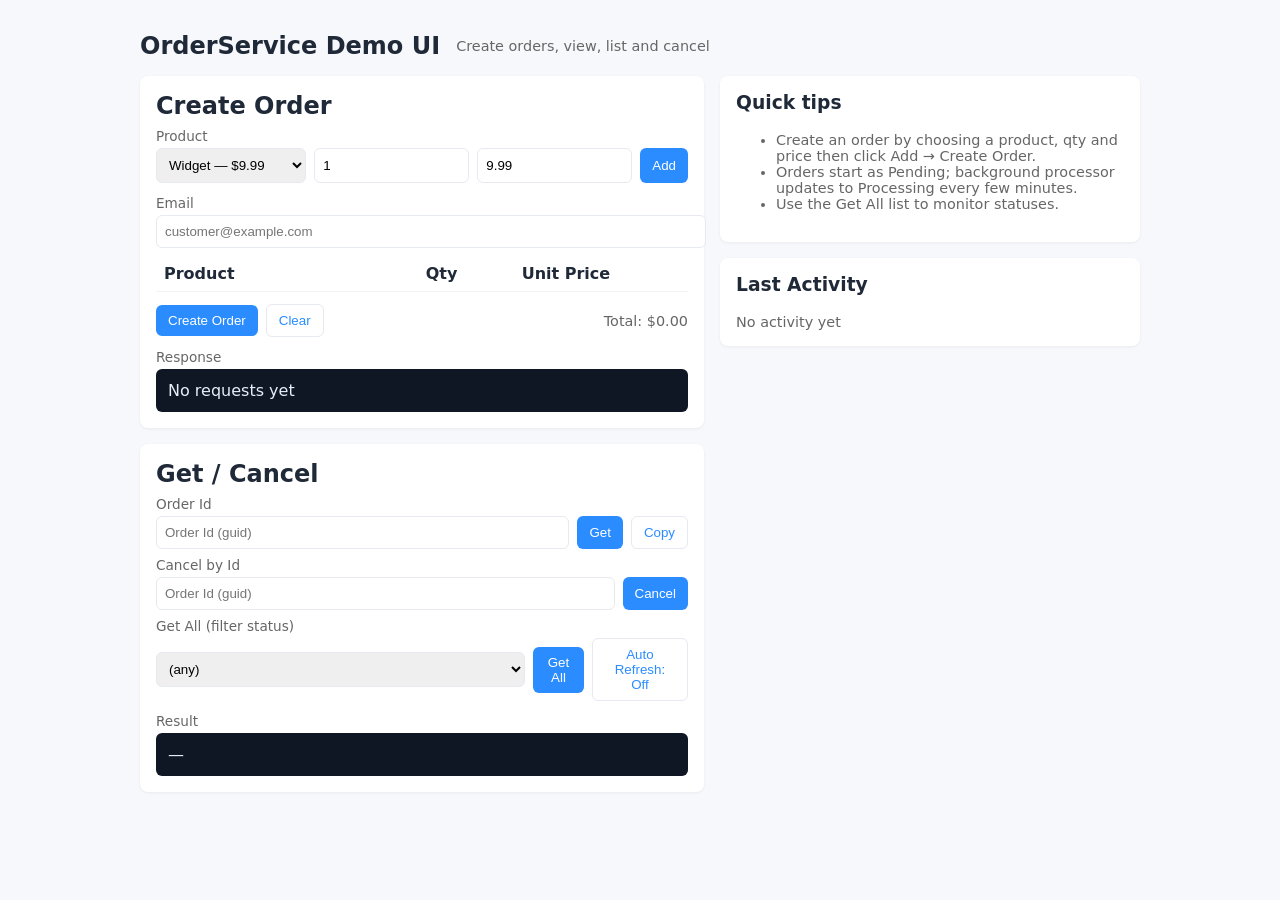
==== OrderService/wwwroot/index.html @ 724c15fa "Added Status updating" ====
<!doctype html>
<html lang="en">
<head>
  <meta charset="utf-8">
  <meta name="viewport" content="width=device-width, initial-scale=1">
  <title>OrderService Demo</title>
  <style>
    :root{--accent:#2b8cff;--muted:#666}
    body{font-family:Inter, ui-sans-serif, system-ui, -apple-system, "Segoe UI", Roboto, "Helvetica Neue", Arial; background:#f6f8fb; color:#1f2937; margin:0; padding:2rem}
    .container{max-width:1000px;margin:0 auto}
    header{display:flex;align-items:center;gap:1rem;margin-bottom:1rem}
    h1{margin:0;font-size:1.5rem}
    .grid{display:grid;grid-template-columns:1fr 420px;gap:1rem}
    .card{background:#fff;border-radius:8px;padding:1rem;box-shadow:0 1px 3px rgba(15,23,42,0.06)}
    label{display:block;font-size:0.85rem;color:var(--muted);margin-bottom:0.25rem}
    select,input[type=number],input[type=text],input[type=email]{width:100%;padding:0.5rem;border:1px solid #e6e9ef;border-radius:6px}
    button{background:var(--accent);color:#fff;border:none;padding:0.5rem 0.75rem;border-radius:6px;cursor:pointer}
    button.ghost{background:transparent;color:var(--accent);border:1px solid #e6e9ef}
    .items-table{width:100%;border-collapse:collapse;margin-top:0.5rem}
    .items-table th,.items-table td{padding:0.5rem;text-align:left;border-bottom:1px solid #f0f2f5}
    .items-list{margin-top:0.5rem}
    .result{white-space:pre-wrap;background:#0f1724;color:#e6eef8;padding:0.75rem;border-radius:6px;overflow:auto}
    .muted{color:var(--muted);font-size:0.9rem}
    .row{display:flex;gap:0.5rem}
    .col{flex:1}
    .small{width:80px}
  </style>
</head>
<body>
  <div class="container">
    <header>
      <h1>OrderService Demo UI</h1>
      <div class="muted">Create orders, view, list and cancel</div>
    </header>

    <div class="grid">
      <div>
        <div class="card" style="margin-bottom:1rem">
          <h2 style="margin:0 0 0.5rem 0">Create Order</h2>

          <label for="productSelect">Product</label>
          <div class="row">
            <select id="productSelect">
              <option value="Widget|9.99">Widget — $9.99</option>
              <option value="Gizmo|14.50">Gizmo — $14.50</option>
              <option value="Doohickey|4.50">Doohickey — $4.50</option>
              <option value="Thingamajig|7.25">Thingamajig — $7.25</option>
            </select>
            <input id="qty" type="number" min="1" value="1" class="small" />
            <input id="price" type="text" value="9.99" class="small" readonly />
            <button onclick="addItem()">Add</button>
          </div>

          <div style="margin-top:0.75rem">
            <label for="email">Email</label>
            <input id="email" type="email" placeholder="customer@example.com" />
          </div>

          <div class="items-list">
            <table class="items-table" id="itemsTable">
              <thead><tr><th>Product</th><th style="width:80px">Qty</th><th style="width:110px">Unit Price</th><th></th></tr></thead>
              <tbody></tbody>
            </table>
          </div>

          <div style="margin-top:0.75rem;display:flex;gap:0.5rem;align-items:center">
            <button onclick="createOrder()">Create Order</button>
            <button class="ghost" onclick="clearItems()">Clear</button>
            <div style="margin-left:auto" class="muted">Total: <span id="orderTotal">$0.00</span></div>
          </div>

          <div style="margin-top:0.75rem">
            <label>Response</label>
            <div id="createResult" class="result">No requests yet</div>
          </div>
        </div>

        <div class="card">
          <h2 style="margin:0 0 0.5rem 0">Get / Cancel</h2>
          <label>Order Id</label>
          <div style="display:flex;gap:0.5rem">
            <input id="getId" type="text" placeholder="Order Id (guid)" />
            <button onclick="getOrder()">Get</button>
            <button class="ghost" onclick="copyOrderId()">Copy</button>
          </div>
          <div style="margin-top:0.5rem">
            <label>Cancel by Id</label>
            <div style="display:flex;gap:0.5rem">
              <input id="cancelId" type="text" placeholder="Order Id (guid)" />
              <button onclick="cancelOrder()">Cancel</button>
            </div>
          </div>
          <div style="margin-top:0.5rem">
            <label>Get All (filter status)</label>
            <div style="display:flex;gap:0.5rem;margin-top:0.25rem;align-items:center">
              <select id="filterStatus">
                <option value="">(any)</option>
                <option value="Pending">Pending</option>
                <option value="Processing">Processing</option>
                <option value="Shipped">Shipped</option>
                <option value="Delivered">Delivered</option>
                <option value="Cancelled">Cancelled</option>
              </select>
              <button onclick="getAll()">Get All</button>
              <button class="ghost" onclick="autoRefreshToggle()" id="autoBtn">Auto Refresh: Off</button>
            </div>
          </div>

          <div style="margin-top:0.75rem">
            <label>Result</label>
            <div id="getResult" class="result">—</div>
          </div>
        </div>
      </div>

      <aside>
        <div class="card">
          <h3 style="margin-top:0">Quick tips</h3>
          <ul class="muted">
            <li>Create an order by choosing a product, qty and price then click Add → Create Order.</li>
            <li>Orders start as Pending; background processor updates to Processing every few minutes.</li>
            <li>Use the Get All list to monitor statuses.</li>
          </ul>
        </div>

        <div class="card" style="margin-top:1rem">
          <h3 style="margin-top:0">Last Activity</h3>
          <div id="activity" class="muted">No activity yet</div>
        </div>
      </aside>
    </div>
  </div>

<script>
const baseUrl = '';
let items = [];
let autoRefresh = false;
let autoTimer = null;

const productSelect = document.getElementById('productSelect');
const priceInput = document.getElementById('price');
const qtyInput = document.getElementById('qty');
const itemsTableBody = document.querySelector('#itemsTable tbody');
const orderTotalEl = document.getElementById('orderTotal');
const activityEl = document.getElementById('activity');

function parseProductValue(val){ const [name, price] = val.split('|'); return { name, price: parseFloat(price) } }

productSelect.addEventListener('change', ()=>{
  const p = parseProductValue(productSelect.value);
  priceInput.value = p.price.toFixed(2);
});

function renderItems(){
  itemsTableBody.innerHTML = '';
  let total = 0;
  items.forEach((it, idx)=>{
    const tr = document.createElement('tr');
    tr.innerHTML = `<td>${escapeHtml(it.productName)}</td><td>${it.quantity}</td><td>$${it.unitPrice.toFixed(2)}</td><td><button class=\"ghost\" onclick=\"removeItem(${idx})\">Remove</button></td>`;
    itemsTableBody.appendChild(tr);
    total += it.quantity * it.unitPrice;
  });
  orderTotalEl.textContent = `$${total.toFixed(2)}`;
}

function addItem(){
  const sel = parseProductValue(productSelect.value);
  const qty = Math.max(1, parseInt(qtyInput.value) || 1);
  const price = parseFloat(priceInput.value) || sel.price;
  // If the same product already exists in the items list, update its quantity
  const existing = items.find(i => i.productName === sel.name);
  if (existing) {
    existing.quantity = Number(existing.quantity) + Number(qty);
  } else {
    items.push({ productName: sel.name, quantity: qty, unitPrice: price });
  }
  renderItems();
}

function removeItem(i){ items.splice(i,1); renderItems(); }

function clearItems(){ items = []; renderItems(); }

async function createOrder(){
  if (items.length === 0) return alert('Add at least one item');
  const email = document.getElementById('email').value.trim();
  if (!email) return alert('Enter email');
  const payload = { items, email };
  try{
    const res = await fetch(baseUrl + '/api/orders', { method:'POST', headers: { 'Content-Type':'application/json' }, body: JSON.stringify(payload) });
    // Read body as text once then try to parse JSON. Avoid calling res.json() and res.text() which would read the stream twice.
    const raw = await res.text();
    let data = null;
    try { data = JSON.parse(raw); } catch { /* not JSON */ }
    document.getElementById('createResult').textContent = `Status: ${res.status}\n${data ? JSON.stringify(data, null, 2) : raw}`;
    activityEl.textContent = `Created order — status ${data?.status ?? 'unknown'} id ${data?.id ?? ''}`;
    // populate getId and cancelId for convenience
    if (data?.id) { document.getElementById('getId').value = data.id; document.getElementById('cancelId').value = data.id }
    // clear items and email after successful create
    if (res.ok) { clearItems(); document.getElementById('email').value = ''; }
  }catch(e){ document.getElementById('createResult').textContent = String(e); }
}

async function getOrder(){
  const id = document.getElementById('getId').value.trim();
  if (!id) return alert('Enter id');
  try{
    const res = await fetch(baseUrl + `/api/orders/${id}`);
    const raw = await res.text();
    document.getElementById('getResult').textContent = `Status: ${res.status}\n${formatJson(raw)}`;
    activityEl.textContent = `Fetched order ${id}`;
  }catch(e){ document.getElementById('getResult').textContent = String(e); }
}

async function getAll(){
  const status = document.getElementById('filterStatus').value;
  const qs = status ? `?status=${encodeURIComponent(status)}` : '';
  try{
    const res = await fetch(baseUrl + `/api/orders${qs}`);
    const raw = await res.text();
    document.getElementById('getResult').textContent = `Status: ${res.status}\n${formatJson(raw)}`;
    activityEl.textContent = `Listed orders${status ? ' status='+status : ''}`;
  }catch(e){ document.getElementById('getResult').textContent = String(e); }
}

async function cancelOrder(){
  const id = document.getElementById('cancelId').value.trim();
  if (!id) return alert('Enter id');
  try{
    const res = await fetch(baseUrl + `/api/orders/${id}`, { method:'DELETE' });
    document.getElementById('getResult').textContent = `Cancel status: ${res.status}`;
    activityEl.textContent = `Cancel attempted for ${id} -> ${res.status}`;
  }catch(e){ document.getElementById('getResult').textContent = String(e); }
}

function autoRefreshToggle(){ autoRefresh = !autoRefresh; document.getElementById('autoBtn').textContent = `Auto Refresh: ${autoRefresh ? 'On' : 'Off'}`; if(autoRefresh) startAuto(); else stopAuto(); }
function startAuto(){ autoTimer = setInterval(()=>{ getAll(); }, 5000); }
function stopAuto(){ clearInterval(autoTimer); autoTimer = null; }

function copyOrderId(){ const v = document.getElementById('getId').value.trim(); if (v) navigator.clipboard.writeText(v); }

function formatJson(text){ try{ const j = JSON.parse(text); return JSON.stringify(j, null, 2); }catch{ return text; } }

function escapeHtml(str){ return String(str).replace(/[&<>"']/g, (s)=>({ '&':'&amp;','<':'&lt;','>':'&gt;','"':'&quot;',"'":"&#39;" })[s]); }

// initialize
productSelect.dispatchEvent(new Event('change'));
renderItems();
</script>
</body>
</html>
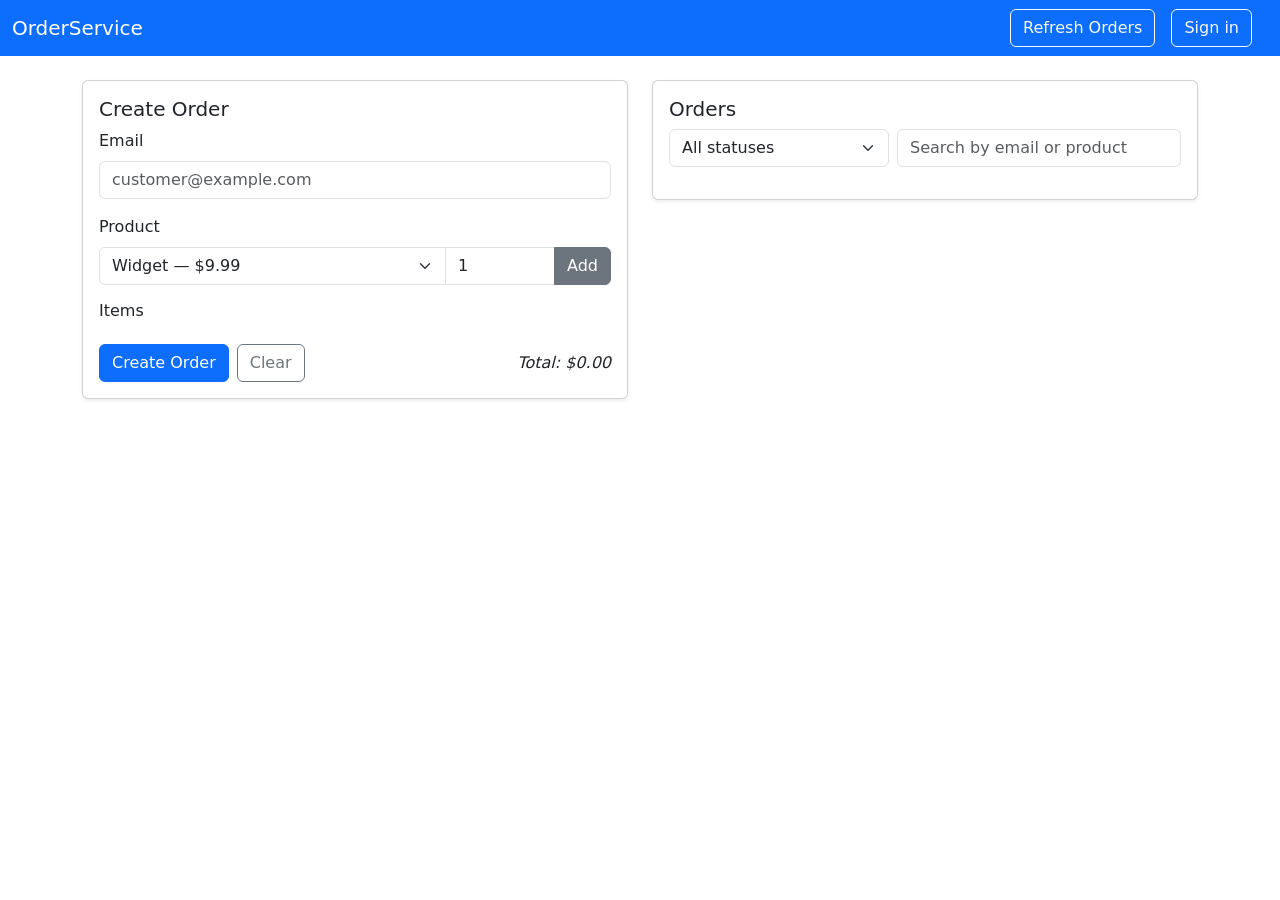
==== commit 62d05645: "master: Latest Commit with Enhanced Processing" ====
--- a/OrderService/wwwroot/index.html
+++ b/OrderService/wwwroot/index.html
@@ -1,251 +1,85 @@
 <!doctype html>
 <html lang="en">
-<head>
-  <meta charset="utf-8">
-  <meta name="viewport" content="width=device-width, initial-scale=1">
-  <title>OrderService Demo</title>
-  <style>
-    :root{--accent:#2b8cff;--muted:#666}
-    body{font-family:Inter, ui-sans-serif, system-ui, -apple-system, "Segoe UI", Roboto, "Helvetica Neue", Arial; background:#f6f8fb; color:#1f2937; margin:0; padding:2rem}
-    .container{max-width:1000px;margin:0 auto}
-    header{display:flex;align-items:center;gap:1rem;margin-bottom:1rem}
-    h1{margin:0;font-size:1.5rem}
-    .grid{display:grid;grid-template-columns:1fr 420px;gap:1rem}
-    .card{background:#fff;border-radius:8px;padding:1rem;box-shadow:0 1px 3px rgba(15,23,42,0.06)}
-    label{display:block;font-size:0.85rem;color:var(--muted);margin-bottom:0.25rem}
-    select,input[type=number],input[type=text],input[type=email]{width:100%;padding:0.5rem;border:1px solid #e6e9ef;border-radius:6px}
-    button{background:var(--accent);color:#fff;border:none;padding:0.5rem 0.75rem;border-radius:6px;cursor:pointer}
-    button.ghost{background:transparent;color:var(--accent);border:1px solid #e6e9ef}
-    .items-table{width:100%;border-collapse:collapse;margin-top:0.5rem}
-    .items-table th,.items-table td{padding:0.5rem;text-align:left;border-bottom:1px solid #f0f2f5}
-    .items-list{margin-top:0.5rem}
-    .result{white-space:pre-wrap;background:#0f1724;color:#e6eef8;padding:0.75rem;border-radius:6px;overflow:auto}
-    .muted{color:var(--muted);font-size:0.9rem}
-    .row{display:flex;gap:0.5rem}
-    .col{flex:1}
-    .small{width:80px}
-  </style>
-</head>
-<body>
-  <div class="container">
-    <header>
-      <h1>OrderService Demo UI</h1>
-      <div class="muted">Create orders, view, list and cancel</div>
-    </header>
+  <head>
+    <meta charset="utf-8" />
+    <meta name="viewport" content="width=device-width, initial-scale=1" />
+    <title>OrderService — Dashboard</title>
+    <link href="https://cdn.jsdelivr.net/npm/bootstrap@5.3.2/dist/css/bootstrap.min.css" rel="stylesheet">
+    <link href="/css/site.css" rel="stylesheet">
+  </head>
+  <body>
+    <nav class="navbar navbar-expand-lg navbar-dark bg-primary">
+      <div class="container-fluid">
+        <a class="navbar-brand" href="#">OrderService</a>
+        <div class="d-flex align-items-center gap-2">
+          <button id="refreshBtn" class="btn btn-outline-light me-2">Refresh Orders</button>
+          <a id="loginBtn" href="/login.html" class="btn btn-outline-light">Sign in</a>
+          <button id="logoutBtn" class="btn btn-outline-light d-none">Sign out</button>
+          <span id="userRole" class="text-white-50 ms-2"></span>
+        </div>
+      </div>
+    </nav>
 
-    <div class="grid">
-      <div>
-        <div class="card" style="margin-bottom:1rem">
-          <h2 style="margin:0 0 0.5rem 0">Create Order</h2>
+    <main class="container py-4">
+      <div class="row g-4">
+        <div class="col-lg-6">
+          <div class="card shadow-sm">
+            <div class="card-body">
+              <h5 class="card-title">Create Order</h5>
+              <form id="orderForm">
+                <div class="mb-3">
+                  <label class="form-label">Email</label>
+                  <input id="email" type="email" class="form-control" placeholder="customer@example.com" required />
+                </div>
 
-          <label for="productSelect">Product</label>
-          <div class="row">
-            <select id="productSelect">
-              <option value="Widget|9.99">Widget — $9.99</option>
-              <option value="Gizmo|14.50">Gizmo — $14.50</option>
-              <option value="Doohickey|4.50">Doohickey — $4.50</option>
-              <option value="Thingamajig|7.25">Thingamajig — $7.25</option>
-            </select>
-            <input id="qty" type="number" min="1" value="1" class="small" />
-            <input id="price" type="text" value="9.99" class="small" readonly />
-            <button onclick="addItem()">Add</button>
-          </div>
+                <div class="mb-3">
+                  <label class="form-label">Product</label>
+                  <div class="input-group">
+                    <select id="productSelect" class="form-select">
+                      <option value="Widget|9.99">Widget — $9.99</option>
+                      <option value="Gizmo|14.50">Gizmo — $14.50</option>
+                      <option value="Doohickey|4.50">Doohickey — $4.50</option>
+                      <option value="Thingamajig|7.25">Thingamajig — $7.25</option>
+                    </select>
+                    <input id="qty" type="number" min="1" value="1" class="form-control" style="max-width:110px" />
+                    <button id="addBtn" type="button" class="btn btn-secondary">Add</button>
+                  </div>
+                </div>
 
-          <div style="margin-top:0.75rem">
-            <label for="email">Email</label>
-            <input id="email" type="email" placeholder="customer@example.com" />
-          </div>
+                <div class="mb-3">
+                  <h6>Items</h6>
+                  <ul id="itemsList" class="list-group"></ul>
+                </div>
 
-          <div class="items-list">
-            <table class="items-table" id="itemsTable">
-              <thead><tr><th>Product</th><th style="width:80px">Qty</th><th style="width:110px">Unit Price</th><th></th></tr></thead>
-              <tbody></tbody>
-            </table>
-          </div>
-
-          <div style="margin-top:0.75rem;display:flex;gap:0.5rem;align-items:center">
-            <button onclick="createOrder()">Create Order</button>
-            <button class="ghost" onclick="clearItems()">Clear</button>
-            <div style="margin-left:auto" class="muted">Total: <span id="orderTotal">$0.00</span></div>
-          </div>
-
-          <div style="margin-top:0.75rem">
-            <label>Response</label>
-            <div id="createResult" class="result">No requests yet</div>
+                <div class="d-flex align-items-center gap-2">
+                  <button type="submit" class="btn btn-primary">Create Order</button>
+                  <button id="clearBtn" type="button" class="btn btn-outline-secondary">Clear</button>
+                  <div class="ms-auto fst-italic">Total: <span id="orderTotal">$0.00</span></div>
+                </div>
+              </form>
+            </div>
           </div>
         </div>
 
-        <div class="card">
-          <h2 style="margin:0 0 0.5rem 0">Get / Cancel</h2>
-          <label>Order Id</label>
-          <div style="display:flex;gap:0.5rem">
-            <input id="getId" type="text" placeholder="Order Id (guid)" />
-            <button onclick="getOrder()">Get</button>
-            <button class="ghost" onclick="copyOrderId()">Copy</button>
-          </div>
-          <div style="margin-top:0.5rem">
-            <label>Cancel by Id</label>
-            <div style="display:flex;gap:0.5rem">
-              <input id="cancelId" type="text" placeholder="Order Id (guid)" />
-              <button onclick="cancelOrder()">Cancel</button>
+        <div class="col-lg-6">
+          <div class="card shadow-sm">
+            <div class="card-body">
+              <h5 class="card-title">Orders</h5>
+              <div class="mb-3 d-flex gap-2">
+                <select id="filterStatus" class="form-select" style="max-width:220px">
+                  <option value="">All statuses</option>
+                </select>
+                <input id="searchInput" class="form-control" placeholder="Search by email or product" />
+              </div>
+
+              <div id="ordersContainer" class="list-group"></div>
             </div>
-          </div>
-          <div style="margin-top:0.5rem">
-            <label>Get All (filter status)</label>
-            <div style="display:flex;gap:0.5rem;margin-top:0.25rem;align-items:center">
-              <select id="filterStatus">
-                <option value="">(any)</option>
-                <option value="Pending">Pending</option>
-                <option value="Processing">Processing</option>
-                <option value="Shipped">Shipped</option>
-                <option value="Delivered">Delivered</option>
-                <option value="Cancelled">Cancelled</option>
-              </select>
-              <button onclick="getAll()">Get All</button>
-              <button class="ghost" onclick="autoRefreshToggle()" id="autoBtn">Auto Refresh: Off</button>
-            </div>
-          </div>
-
-          <div style="margin-top:0.75rem">
-            <label>Result</label>
-            <div id="getResult" class="result">—</div>
           </div>
         </div>
       </div>
+    </main>
 
-      <aside>
-        <div class="card">
-          <h3 style="margin-top:0">Quick tips</h3>
-          <ul class="muted">
-            <li>Create an order by choosing a product, qty and price then click Add → Create Order.</li>
-            <li>Orders start as Pending; background processor updates to Processing every few minutes.</li>
-            <li>Use the Get All list to monitor statuses.</li>
-          </ul>
-        </div>
-
-        <div class="card" style="margin-top:1rem">
-          <h3 style="margin-top:0">Last Activity</h3>
-          <div id="activity" class="muted">No activity yet</div>
-        </div>
-      </aside>
-    </div>
-  </div>
-
-<script>
-const baseUrl = '';
-let items = [];
-let autoRefresh = false;
-let autoTimer = null;
-
-const productSelect = document.getElementById('productSelect');
-const priceInput = document.getElementById('price');
-const qtyInput = document.getElementById('qty');
-const itemsTableBody = document.querySelector('#itemsTable tbody');
-const orderTotalEl = document.getElementById('orderTotal');
-const activityEl = document.getElementById('activity');
-
-function parseProductValue(val){ const [name, price] = val.split('|'); return { name, price: parseFloat(price) } }
-
-productSelect.addEventListener('change', ()=>{
-  const p = parseProductValue(productSelect.value);
-  priceInput.value = p.price.toFixed(2);
-});
-
-function renderItems(){
-  itemsTableBody.innerHTML = '';
-  let total = 0;
-  items.forEach((it, idx)=>{
-    const tr = document.createElement('tr');
-    tr.innerHTML = `<td>${escapeHtml(it.productName)}</td><td>${it.quantity}</td><td>$${it.unitPrice.toFixed(2)}</td><td><button class=\"ghost\" onclick=\"removeItem(${idx})\">Remove</button></td>`;
-    itemsTableBody.appendChild(tr);
-    total += it.quantity * it.unitPrice;
-  });
-  orderTotalEl.textContent = `$${total.toFixed(2)}`;
-}
-
-function addItem(){
-  const sel = parseProductValue(productSelect.value);
-  const qty = Math.max(1, parseInt(qtyInput.value) || 1);
-  const price = parseFloat(priceInput.value) || sel.price;
-  // If the same product already exists in the items list, update its quantity
-  const existing = items.find(i => i.productName === sel.name);
-  if (existing) {
-    existing.quantity = Number(existing.quantity) + Number(qty);
-  } else {
-    items.push({ productName: sel.name, quantity: qty, unitPrice: price });
-  }
-  renderItems();
-}
-
-function removeItem(i){ items.splice(i,1); renderItems(); }
-
-function clearItems(){ items = []; renderItems(); }
-
-async function createOrder(){
-  if (items.length === 0) return alert('Add at least one item');
-  const email = document.getElementById('email').value.trim();
-  if (!email) return alert('Enter email');
-  const payload = { items, email };
-  try{
-    const res = await fetch(baseUrl + '/api/orders', { method:'POST', headers: { 'Content-Type':'application/json' }, body: JSON.stringify(payload) });
-    // Read body as text once then try to parse JSON. Avoid calling res.json() and res.text() which would read the stream twice.
-    const raw = await res.text();
-    let data = null;
-    try { data = JSON.parse(raw); } catch { /* not JSON */ }
-    document.getElementById('createResult').textContent = `Status: ${res.status}\n${data ? JSON.stringify(data, null, 2) : raw}`;
-    activityEl.textContent = `Created order — status ${data?.status ?? 'unknown'} id ${data?.id ?? ''}`;
-    // populate getId and cancelId for convenience
-    if (data?.id) { document.getElementById('getId').value = data.id; document.getElementById('cancelId').value = data.id }
-    // clear items and email after successful create
-    if (res.ok) { clearItems(); document.getElementById('email').value = ''; }
-  }catch(e){ document.getElementById('createResult').textContent = String(e); }
-}
-
-async function getOrder(){
-  const id = document.getElementById('getId').value.trim();
-  if (!id) return alert('Enter id');
-  try{
-    const res = await fetch(baseUrl + `/api/orders/${id}`);
-    const raw = await res.text();
-    document.getElementById('getResult').textContent = `Status: ${res.status}\n${formatJson(raw)}`;
-    activityEl.textContent = `Fetched order ${id}`;
-  }catch(e){ document.getElementById('getResult').textContent = String(e); }
-}
-
-async function getAll(){
-  const status = document.getElementById('filterStatus').value;
-  const qs = status ? `?status=${encodeURIComponent(status)}` : '';
-  try{
-    const res = await fetch(baseUrl + `/api/orders${qs}`);
-    const raw = await res.text();
-    document.getElementById('getResult').textContent = `Status: ${res.status}\n${formatJson(raw)}`;
-    activityEl.textContent = `Listed orders${status ? ' status='+status : ''}`;
-  }catch(e){ document.getElementById('getResult').textContent = String(e); }
-}
-
-async function cancelOrder(){
-  const id = document.getElementById('cancelId').value.trim();
-  if (!id) return alert('Enter id');
-  try{
-    const res = await fetch(baseUrl + `/api/orders/${id}`, { method:'DELETE' });
-    document.getElementById('getResult').textContent = `Cancel status: ${res.status}`;
-    activityEl.textContent = `Cancel attempted for ${id} -> ${res.status}`;
-  }catch(e){ document.getElementById('getResult').textContent = String(e); }
-}
-
-function autoRefreshToggle(){ autoRefresh = !autoRefresh; document.getElementById('autoBtn').textContent = `Auto Refresh: ${autoRefresh ? 'On' : 'Off'}`; if(autoRefresh) startAuto(); else stopAuto(); }
-function startAuto(){ autoTimer = setInterval(()=>{ getAll(); }, 5000); }
-function stopAuto(){ clearInterval(autoTimer); autoTimer = null; }
-
-function copyOrderId(){ const v = document.getElementById('getId').value.trim(); if (v) navigator.clipboard.writeText(v); }
-
-function formatJson(text){ try{ const j = JSON.parse(text); return JSON.stringify(j, null, 2); }catch{ return text; } }
-
-function escapeHtml(str){ return String(str).replace(/[&<>"']/g, (s)=>({ '&':'&amp;','<':'&lt;','>':'&gt;','"':'&quot;',"'":"&#39;" })[s]); }
-
-// initialize
-productSelect.dispatchEvent(new Event('change'));
-renderItems();
-</script>
-</body>
+    <script src="https://cdn.jsdelivr.net/npm/bootstrap@5.3.2/dist/js/bootstrap.bundle.min.js"></script>
+    <script src="/js/site.js"></script>
+  </body>
 </html>
